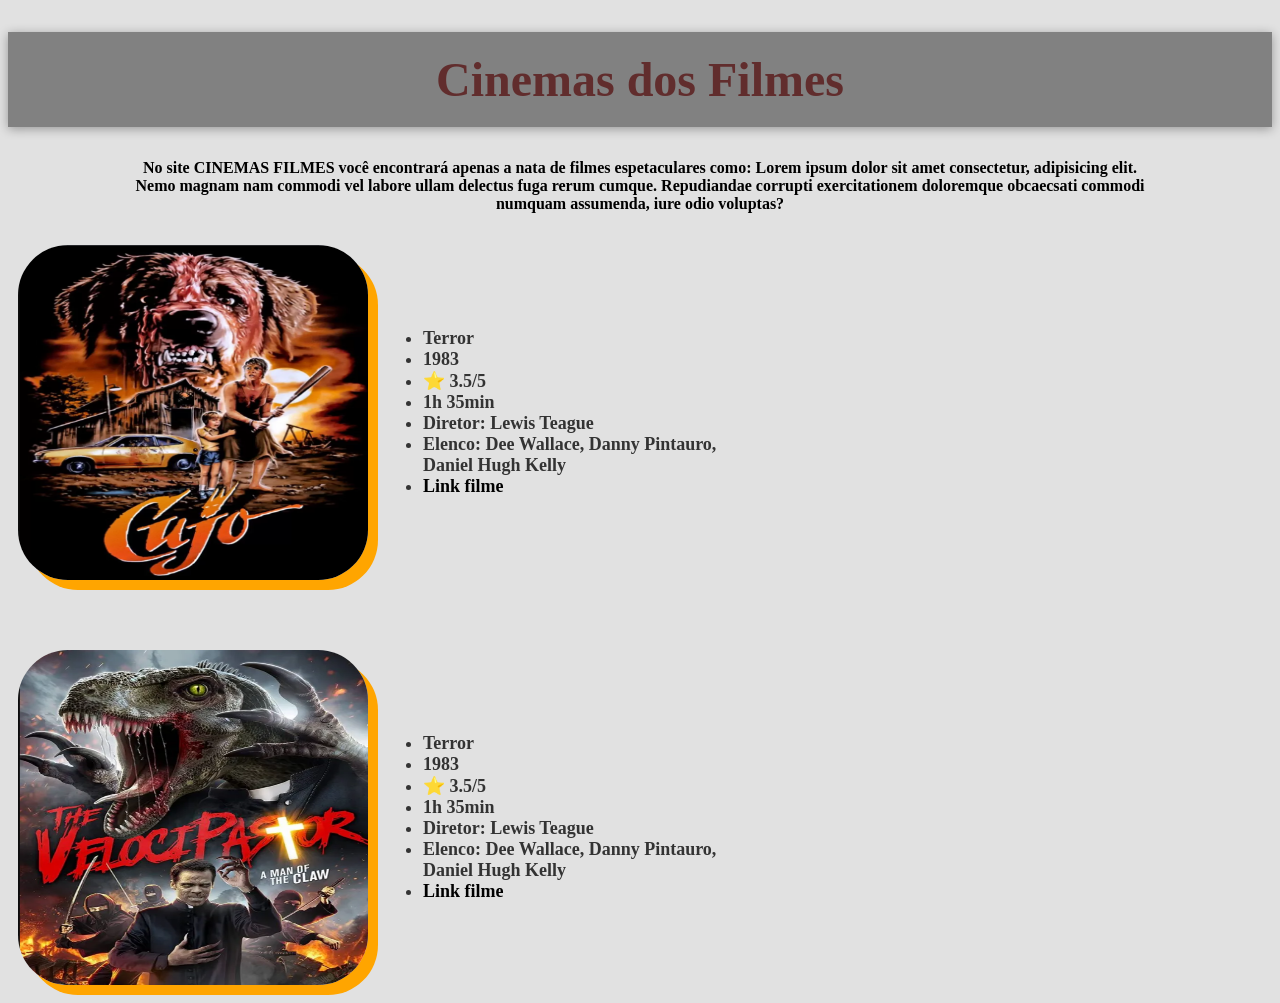
==== principal/main.html @ c0a6727c "tente" ====
<!DOCTYPE html>
<html lang="pt-br">
<head>
    <meta charset="UTF-8">
    <meta name="viewport" content="width=device-width, initial-scale=1.0">
    <title>Absolute Cinemas</title>
    <link rel="stylesheet" href="style.css">
</head>
<link rel="icon" href="cinema.JPG" type="image/JPG">
<style>
    
    
  </style>
<link rel="icon" href="imagens-maneiras/cinema.JPG" type="image/JPG">
<body>

    <h1 class="cent">Cinemas dos Filmes</h1>

    <h4 class="descricao">No site CINEMAS FILMES você encontrará apenas a nata de filmes espetaculares como: Lorem ipsum dolor sit amet consectetur, adipisicing elit. Nemo magnam nam commodi vel labore ullam delectus fuga rerum cumque. Repudiandae corrupti exercitationem doloremque obcaecsati commodi numquam assumenda, iure odio voluptas?</h4>


    <div class="containerG">
    <img src="imagens-maneiras/Screenshot 2025-05-13 201615.png" alt="sim" class="Cujo">

    <ul>
      <li class="lista">Terror</li>
      <li class="lista">1983</li>
      <li class="lista">⭐ 3.5/5</li>
      <li class="lista">1h 35min</li>  
      <li class="lista">Diretor: Lewis Teague</li>
      <li class="lista">Elenco: Dee Wallace, Danny Pintauro, <br>Daniel Hugh Kelly</li>
      <li class="lista"><a class="teste" href="https://www.adorocinema.com/filmes/filme-2208/">Link filme</a></li>
        </ul>
      </div>

    <div class="separacao"></div>

    <div class="containerG">
    <img src="imagens-maneiras/veloci.png" alt="sim" class="Cujo" >

    <ul>
      <li class="lista">Terror</li>
      <li class="lista">1983</li>
      <li class="lista">⭐ 3.5/5</li>
      <li class="lista">1h 35min</li>  
      <li class="lista">Diretor: Lewis Teague</li>
      <li class="lista">Elenco: Dee Wallace, Danny Pintauro, <br>Daniel Hugh Kelly</li>
      <li class="lista"><a class="teste" href="https://www.adorocinema.com/filmes/filme-2208/">Link filme</a></li>
        </ul>
      </div>
    
</body>
</html>
---- principal/style.css ----
body {
 background-color: rgb(225,225,225); 

}

.descricao {
    text-align: center;
    color: black;
    font-size: medium;
    font-family: Georgia, 'Times New Roman', Times, serif;
    margin-left: 3cm;
    margin-right: 3cm;
    
    
}


.cent {
  background-color: rgb(129, 129, 129);     
  color: rgb(97, 45, 45);                
  padding: 20px 0;             
  text-align: center;           
  box-shadow: 0 2px 10px #0005;
  font-size: xxx-large;   /* Não fazia ideia que xxx large existia */
  cursor: pointer;
  transition: background-color 0.3s;
}
.cent:hover {
  background-color: rgb(100, 100, 100);
}



.containerG {
  display: flex;               /* Organiza os itens na horizontal */
  align-items: center;         /* Alinha o texto e a imagem no centro vertical */
  gap: 5px;                   /* Espaço entre imagem e texto */
}

.Cujo {
  width: 350px; 
  height: 335px;
  margin: 10px;
  border-radius: 50px;     
  box-shadow: 10px 10px 0px orange;


}

.Cujo:hover{
  box-shadow: 0px 0px 25px 
}

.lista {
  font-size: 18px;
  color: #333;
  max-width: 500px;            /* Limita o tamanho do texto */
  font-weight: bold;
}


.teste{ 
  
  text-decoration: none;
  color: black;
}

.teste:hover{
  text-decoration: underline;
  color:  rgb(99, 27, 27);
}


.separacao{
  height: 50px;
  background-size: 10px;
}
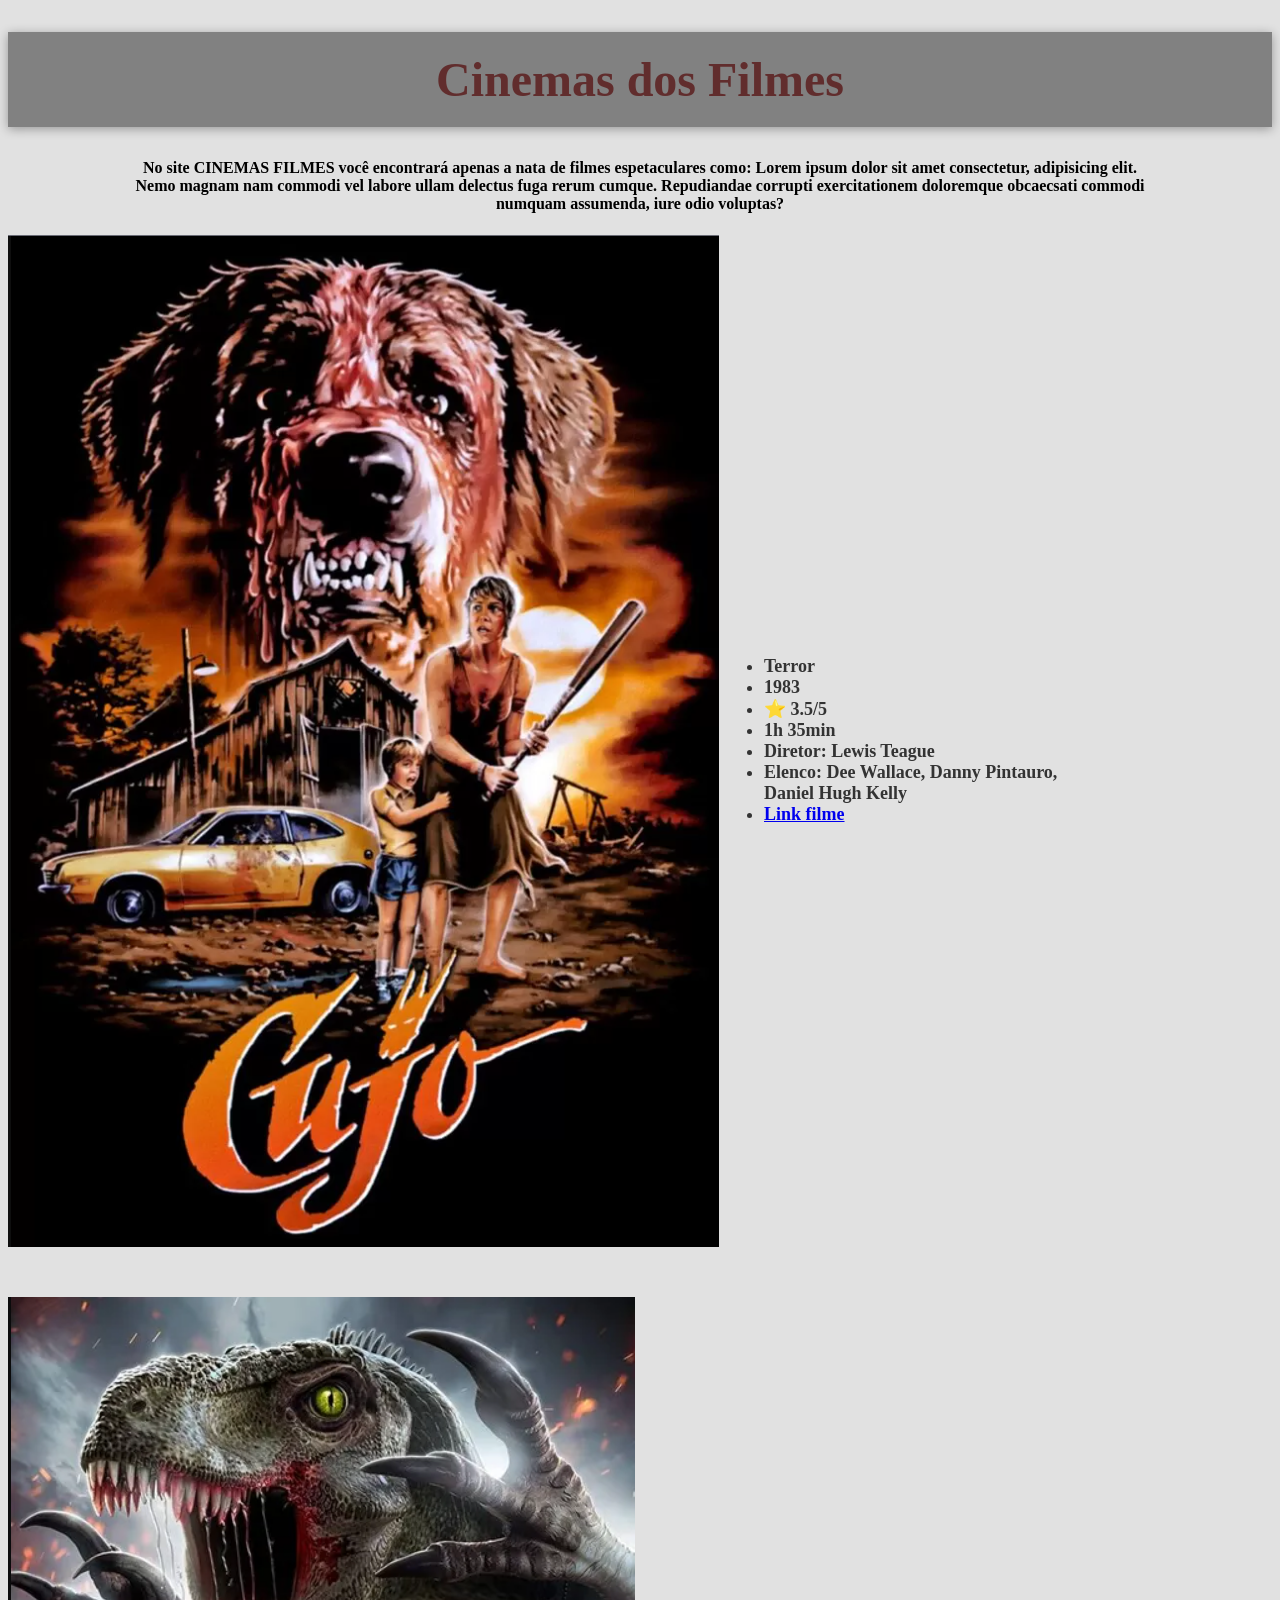
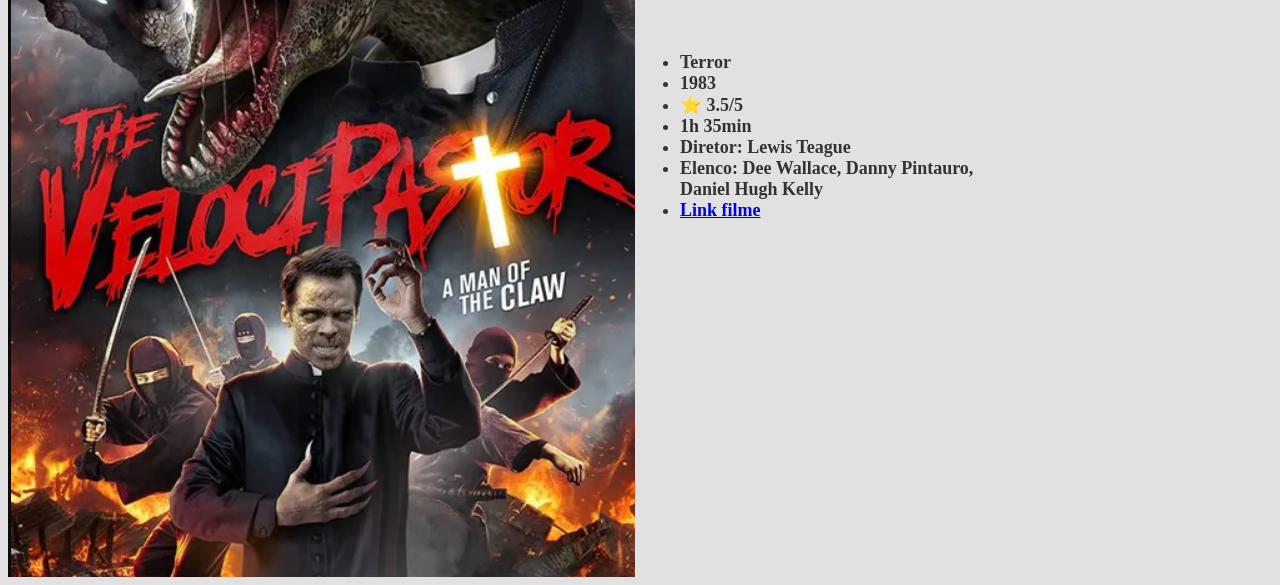
==== commit a86054f9: "kk" ====
--- a/principal/main.html
+++ b/principal/main.html
@@ -48,6 +48,10 @@
       <li class="lista"><a class="teste" href="https://www.adorocinema.com/filmes/filme-2208/">Link filme</a></li>
         </ul>
       </div>
+
+
+
+      <!-- Sua parte aqui em baixo -->
     
 </body>
 </html>
--- a/principal/style.css
+++ b/principal/style.css
@@ -37,7 +37,7 @@
   gap: 5px;                   /* Espaço entre imagem e texto */
 }
 
-.Cujo {
+.image {
   width: 350px; 
   height: 335px;
   margin: 10px;
@@ -47,7 +47,7 @@
 
 }
 
-.Cujo:hover{
+.image:hover{
   box-shadow: 0px 0px 25px 
 }
 
@@ -59,13 +59,24 @@
 }
 
 
-.teste{ 
+.box-img{ 
   
   text-decoration: none;
   color: black;
 }
 
-.teste:hover{
+.box-img:hover{
+  text-decoration: underline;
+  color:  rgb(99, 27, 27);
+}
+
+.box-img2{ 
+  
+  text-decoration: none;
+  color: black;
+}
+
+.box-img2:hover{
   text-decoration: underline;
   color:  rgb(99, 27, 27);
 }
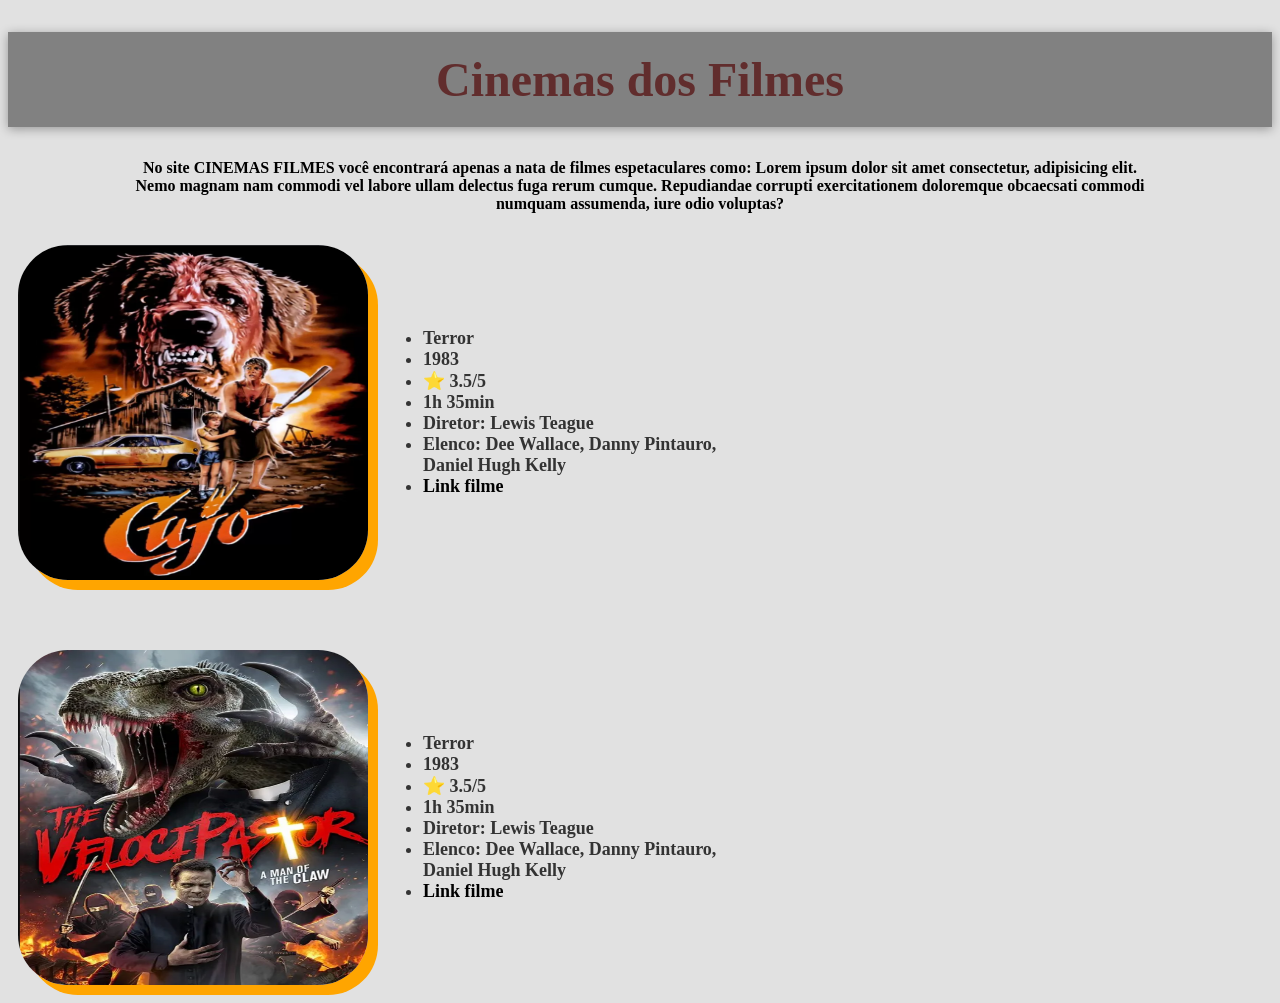
==== commit 076317b9: "teste" ====
--- a/principal/main.html
+++ b/principal/main.html
@@ -20,7 +20,7 @@
 
 
     <div class="containerG">
-    <img src="imagens-maneiras/Screenshot 2025-05-13 201615.png" alt="sim" class="Cujo">
+    <img src="imagens-maneiras/Screenshot 2025-05-13 201615.png" alt="sim" class="image">
 
     <ul>
       <li class="lista">Terror</li>
@@ -29,14 +29,14 @@
       <li class="lista">1h 35min</li>  
       <li class="lista">Diretor: Lewis Teague</li>
       <li class="lista">Elenco: Dee Wallace, Danny Pintauro, <br>Daniel Hugh Kelly</li>
-      <li class="lista"><a class="teste" href="https://www.adorocinema.com/filmes/filme-2208/">Link filme</a></li>
+      <li class="lista"><a class="link" href="https://www.adorocinema.com/filmes/filme-2208/">Link filme</a></li>
         </ul>
       </div>
 
     <div class="separacao"></div>
 
     <div class="containerG">
-    <img src="imagens-maneiras/veloci.png" alt="sim" class="Cujo" >
+    <img src="imagens-maneiras/veloci.png" alt="sim" class="image" >
 
     <ul>
       <li class="lista">Terror</li>
@@ -45,7 +45,7 @@
       <li class="lista">1h 35min</li>  
       <li class="lista">Diretor: Lewis Teague</li>
       <li class="lista">Elenco: Dee Wallace, Danny Pintauro, <br>Daniel Hugh Kelly</li>
-      <li class="lista"><a class="teste" href="https://www.adorocinema.com/filmes/filme-2208/">Link filme</a></li>
+      <li class="lista"><a class="link" href="https://www.adorocinema.com/filmes/filme-2208/">Link filme</a></li>
         </ul>
       </div>
 
--- a/principal/style.css
+++ b/principal/style.css
@@ -51,6 +51,20 @@
   box-shadow: 0px 0px 25px 
 }
 
+.image {
+  width: 350px; 
+  height: 335px;
+  margin: 10px;
+  border-radius: 50px;     
+  box-shadow: 10px 10px 0px orange;
+
+
+}
+
+.image1:hover{
+  box-shadow: 0px 0px 25px 
+}
+
 .lista {
   font-size: 18px;
   color: #333;
@@ -59,13 +73,13 @@
 }
 
 
-.box-img{ 
+.link{ 
   
   text-decoration: none;
   color: black;
 }
 
-.box-img:hover{
+.link:hover{
   text-decoration: underline;
   color:  rgb(99, 27, 27);
 }
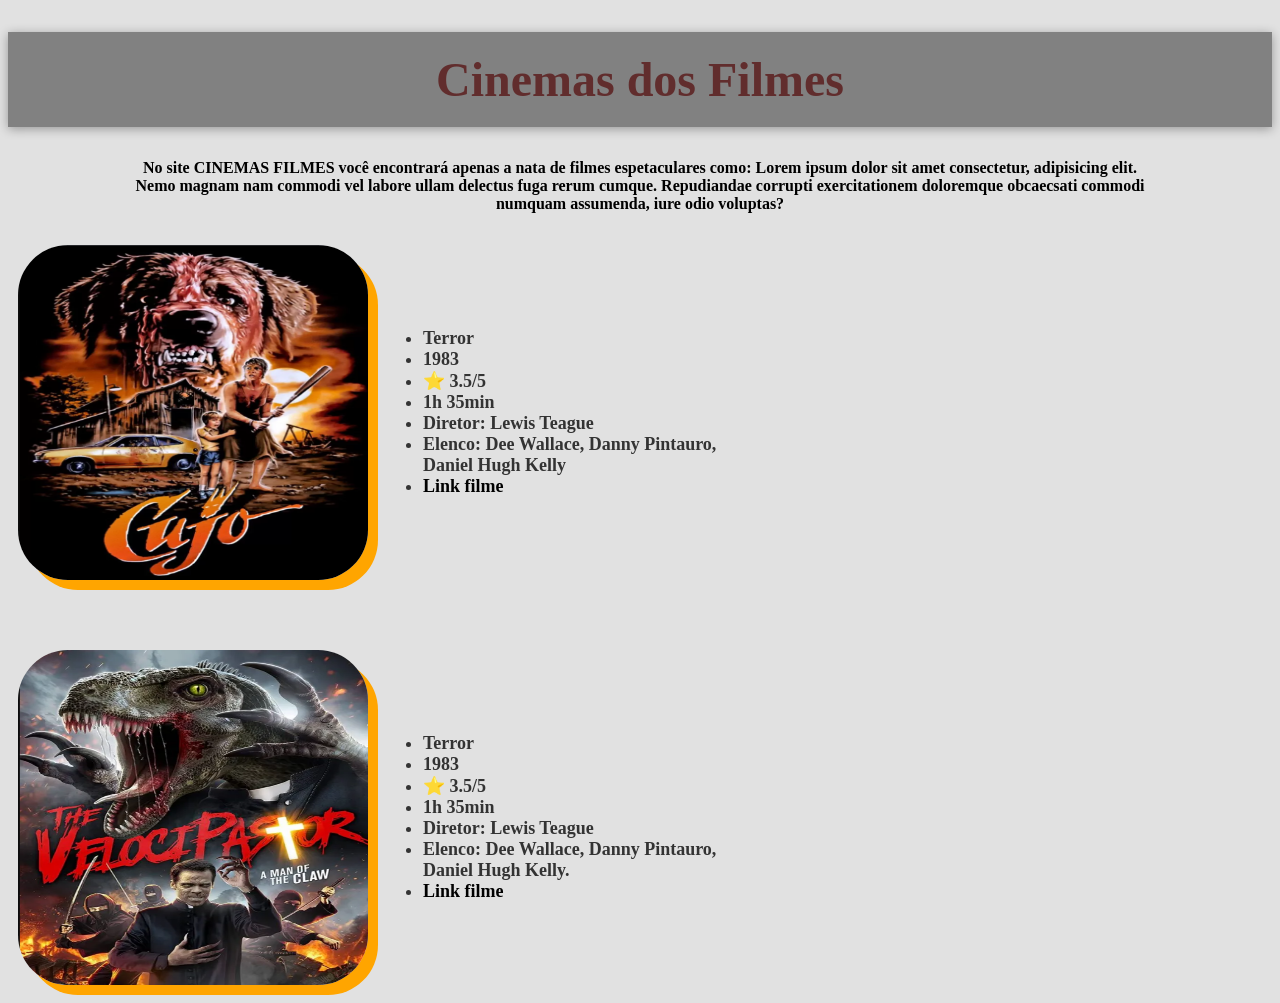
==== commit 78572041: "foi?" ====
--- a/principal/main.html
+++ b/principal/main.html
@@ -44,7 +44,7 @@
       <li class="lista">⭐ 3.5/5</li>
       <li class="lista">1h 35min</li>  
       <li class="lista">Diretor: Lewis Teague</li>
-      <li class="lista">Elenco: Dee Wallace, Danny Pintauro, <br>Daniel Hugh Kelly</li>
+      <li class="lista">Elenco: Dee Wallace, Danny Pintauro, <br>Daniel Hugh Kelly.</li>
       <li class="lista"><a class="link" href="https://www.adorocinema.com/filmes/filme-2208/">Link filme</a></li>
         </ul>
       </div>
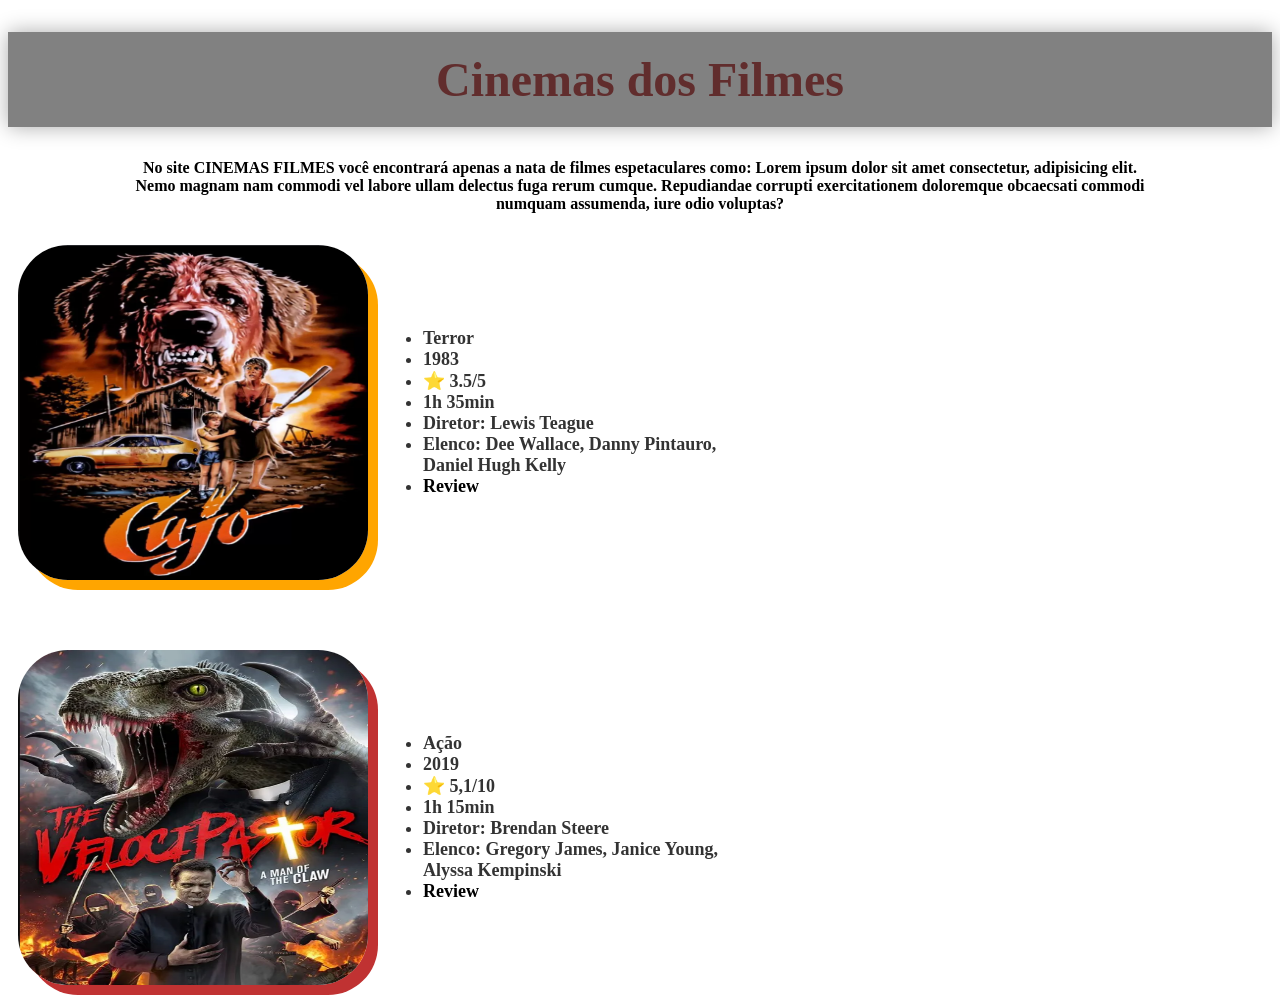
==== commit 2e213280: "sim?" ====
--- a/principal/main.html
+++ b/principal/main.html
@@ -7,13 +7,8 @@
     <link rel="stylesheet" href="style.css">
 </head>
 <link rel="icon" href="cinema.JPG" type="image/JPG">
-<style>
-    
-    
-  </style>
 <link rel="icon" href="imagens-maneiras/cinema.JPG" type="image/JPG">
 <body>
-
     <h1 class="cent">Cinemas dos Filmes</h1>
 
     <h4 class="descricao">No site CINEMAS FILMES você encontrará apenas a nata de filmes espetaculares como: Lorem ipsum dolor sit amet consectetur, adipisicing elit. Nemo magnam nam commodi vel labore ullam delectus fuga rerum cumque. Repudiandae corrupti exercitationem doloremque obcaecsati commodi numquam assumenda, iure odio voluptas?</h4>
@@ -29,23 +24,23 @@
       <li class="lista">1h 35min</li>  
       <li class="lista">Diretor: Lewis Teague</li>
       <li class="lista">Elenco: Dee Wallace, Danny Pintauro, <br>Daniel Hugh Kelly</li>
-      <li class="lista"><a class="link" href="https://www.adorocinema.com/filmes/filme-2208/">Link filme</a></li>
+      <li class="lista"><a class="link" href="https://www.adorocinema.com/filmes/filme-2208/">Review</a></li>
         </ul>
       </div>
 
     <div class="separacao"></div>
 
     <div class="containerG">
-    <img src="imagens-maneiras/veloci.png" alt="sim" class="image" >
+    <img src="imagens-maneiras/veloci.png" alt="sim" class="image2" >
 
     <ul>
-      <li class="lista">Terror</li>
-      <li class="lista">1983</li>
-      <li class="lista">⭐ 3.5/5</li>
-      <li class="lista">1h 35min</li>  
-      <li class="lista">Diretor: Lewis Teague</li>
-      <li class="lista">Elenco: Dee Wallace, Danny Pintauro, <br>Daniel Hugh Kelly.</li>
-      <li class="lista"><a class="link" href="https://www.adorocinema.com/filmes/filme-2208/">Link filme</a></li>
+      <li class="lista">Ação</li>
+      <li class="lista">2019</li>
+      <li class="lista">⭐ 5,1/10</li>
+      <li class="lista">1h 15min</li>  
+      <li class="lista">Diretor: Brendan Steere</li>
+      <li class="lista">Elenco: Gregory James, Janice Young,<br> Alyssa Kempinski</li>
+      <li class="lista"><a class="link" href="https://www.adorocinema.com/filmes/filme-2208/">Review</a></li>
         </ul>
       </div>
 
--- a/principal/style.css
+++ b/principal/style.css
@@ -1,7 +1,12 @@
-body {
- background-color: rgb(225,225,225); 
+bodyY {
+  background-image: url("imagens-maneiras/background.jpg"); /* Caminho da imagem */
+  background-size: cover;        /* Faz a imagem cobrir toda a tela */
+  background-repeat: no-repeat;  /* Impede que a imagem fique se repetindo */
+  background-position: center;   /* Centraliza a imagem */
+  height: 100;                 /* Garante altura da viewport */
+  margin: 0;                     /* Remove margem padrão do body */
+}
 
-}
 
 .descricao {
     text-align: center;
@@ -20,11 +25,17 @@
   color: rgb(97, 45, 45);                
   padding: 20px 0;             
   text-align: center;           
-  box-shadow: 0 2px 10px #0005;
+  box-shadow: 0 0px 20px #0005;
   font-size: xxx-large;   /* Não fazia ideia que xxx large existia */
-  cursor: pointer;
+  cursor: crosshair;
   transition: background-color 0.3s;
+  top: 0%;
+  width: 100%;
+
 }
+
+
+
 .cent:hover {
   background-color: rgb(100, 100, 100);
 }
@@ -48,21 +59,21 @@
 }
 
 .image:hover{
-  box-shadow: 0px 0px 25px 
+  box-shadow: 0px 0px 45px orange 
 }
 
-.image {
+.image2 {
   width: 350px; 
   height: 335px;
   margin: 10px;
   border-radius: 50px;     
-  box-shadow: 10px 10px 0px orange;
+  box-shadow: 10px 10px 0px rgb(192 50 50);
 
 
 }
 
-.image1:hover{
-  box-shadow: 0px 0px 25px 
+.image2:hover{
+  box-shadow: 0px 0px 25px rgb(192 50 50);
 }
 
 .lista {
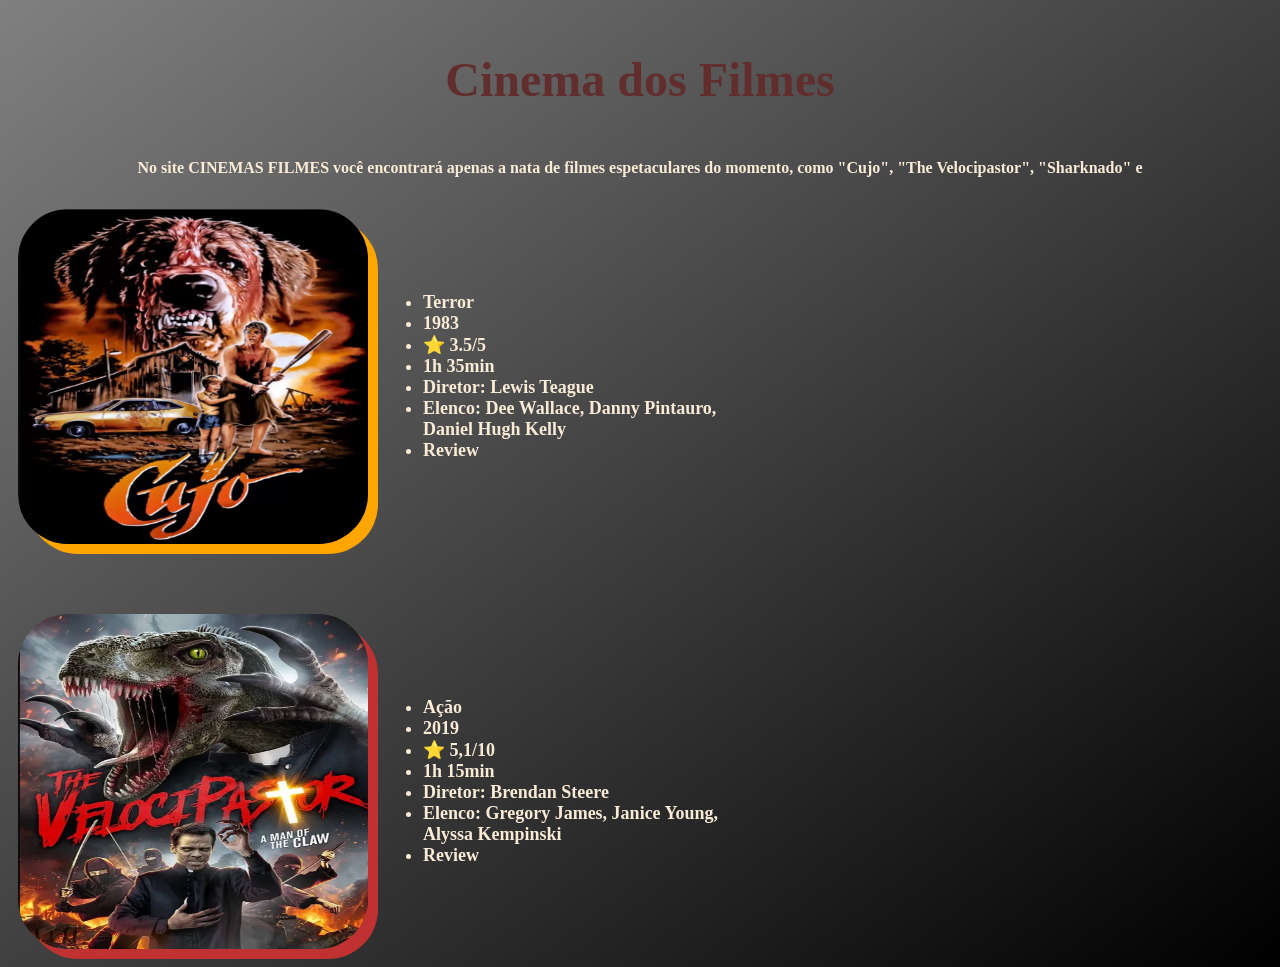
==== commit f0af99e8: "Cabou a criatividade" ====
--- a/principal/main.html
+++ b/principal/main.html
@@ -9,9 +9,9 @@
 <link rel="icon" href="cinema.JPG" type="image/JPG">
 <link rel="icon" href="imagens-maneiras/cinema.JPG" type="image/JPG">
 <body>
-    <h1 class="cent">Cinemas dos Filmes</h1>
+    <div><h1 class="cent">Cinema dos Filmes</h1></div>
 
-    <h4 class="descricao">No site CINEMAS FILMES você encontrará apenas a nata de filmes espetaculares como: Lorem ipsum dolor sit amet consectetur, adipisicing elit. Nemo magnam nam commodi vel labore ullam delectus fuga rerum cumque. Repudiandae corrupti exercitationem doloremque obcaecsati commodi numquam assumenda, iure odio voluptas?</h4>
+    <h4 class="descricao">No site CINEMAS FILMES você encontrará apenas a nata de filmes espetaculares do momento, como "Cujo", "The Velocipastor", "Sharknado" e </h4>
 
 
     <div class="containerG">
@@ -40,7 +40,7 @@
       <li class="lista">1h 15min</li>  
       <li class="lista">Diretor: Brendan Steere</li>
       <li class="lista">Elenco: Gregory James, Janice Young,<br> Alyssa Kempinski</li>
-      <li class="lista"><a class="link" href="https://www.adorocinema.com/filmes/filme-2208/">Review</a></li>
+      <li class="lista"><a class="link" href="https://www.imdb.com/pt/title/tt1843303/">Review</a></li>
         </ul>
       </div>
 
@@ -48,5 +48,15 @@
 
       <!-- Sua parte aqui em baixo -->
     
-</body>
+</body> <!-- Feito apenas para ficar diferente -->
+<script> 
+  const cent = document.querySelector('.cent');
+
+  cent.addEventListener('mouseover', () => {
+    const corAleatoria = '#' + Math.floor(Math.random()*16777215).toString(16);
+    cent.style.color = corAleatoria;
+  });
+
+</script>
+
 </html>
--- a/principal/style.css
+++ b/principal/style.css
@@ -1,16 +1,11 @@
-bodyY {
-  background-image: url("imagens-maneiras/background.jpg"); /* Caminho da imagem */
-  background-size: cover;        /* Faz a imagem cobrir toda a tela */
-  background-repeat: no-repeat;  /* Impede que a imagem fique se repetindo */
-  background-position: center;   /* Centraliza a imagem */
-  height: 100;                 /* Garante altura da viewport */
-  margin: 0;                     /* Remove margem padrão do body */
+body {
+  background-image: linear-gradient(to bottom right, gray, black);;
 }
 
 
 .descricao {
     text-align: center;
-    color: black;
+    color: antiquewhite;
     font-size: medium;
     font-family: Georgia, 'Times New Roman', Times, serif;
     margin-left: 3cm;
@@ -21,14 +16,12 @@
 
 
 .cent {
-  background-color: rgb(129, 129, 129);     
   color: rgb(97, 45, 45);                
   padding: 20px 0;             
   text-align: center;           
-  box-shadow: 0 0px 20px #0005;
+  
   font-size: xxx-large;   /* Não fazia ideia que xxx large existia */
-  cursor: crosshair;
-  transition: background-color 0.3s;
+  transition: color 0.3s ease;
   top: 0%;
   width: 100%;
 
@@ -36,8 +29,8 @@
 
 
 
-.cent:hover {
-  background-color: rgb(100, 100, 100);
+.cent:h/over {
+  color: rgb(100, 100, 100);
 }
 
 
@@ -73,12 +66,12 @@
 }
 
 .image2:hover{
-  box-shadow: 0px 0px 25px rgb(192 50 50);
+  box-shadow: 0px 0px 45px rgb(192 50 50);
 }
 
 .lista {
   font-size: 18px;
-  color: #333;
+  color: antiquewhite;
   max-width: 500px;            /* Limita o tamanho do texto */
   font-weight: bold;
 }
@@ -87,7 +80,7 @@
 .link{ 
   
   text-decoration: none;
-  color: black;
+  color: antiquewhite;
 }
 
 .link:hover{
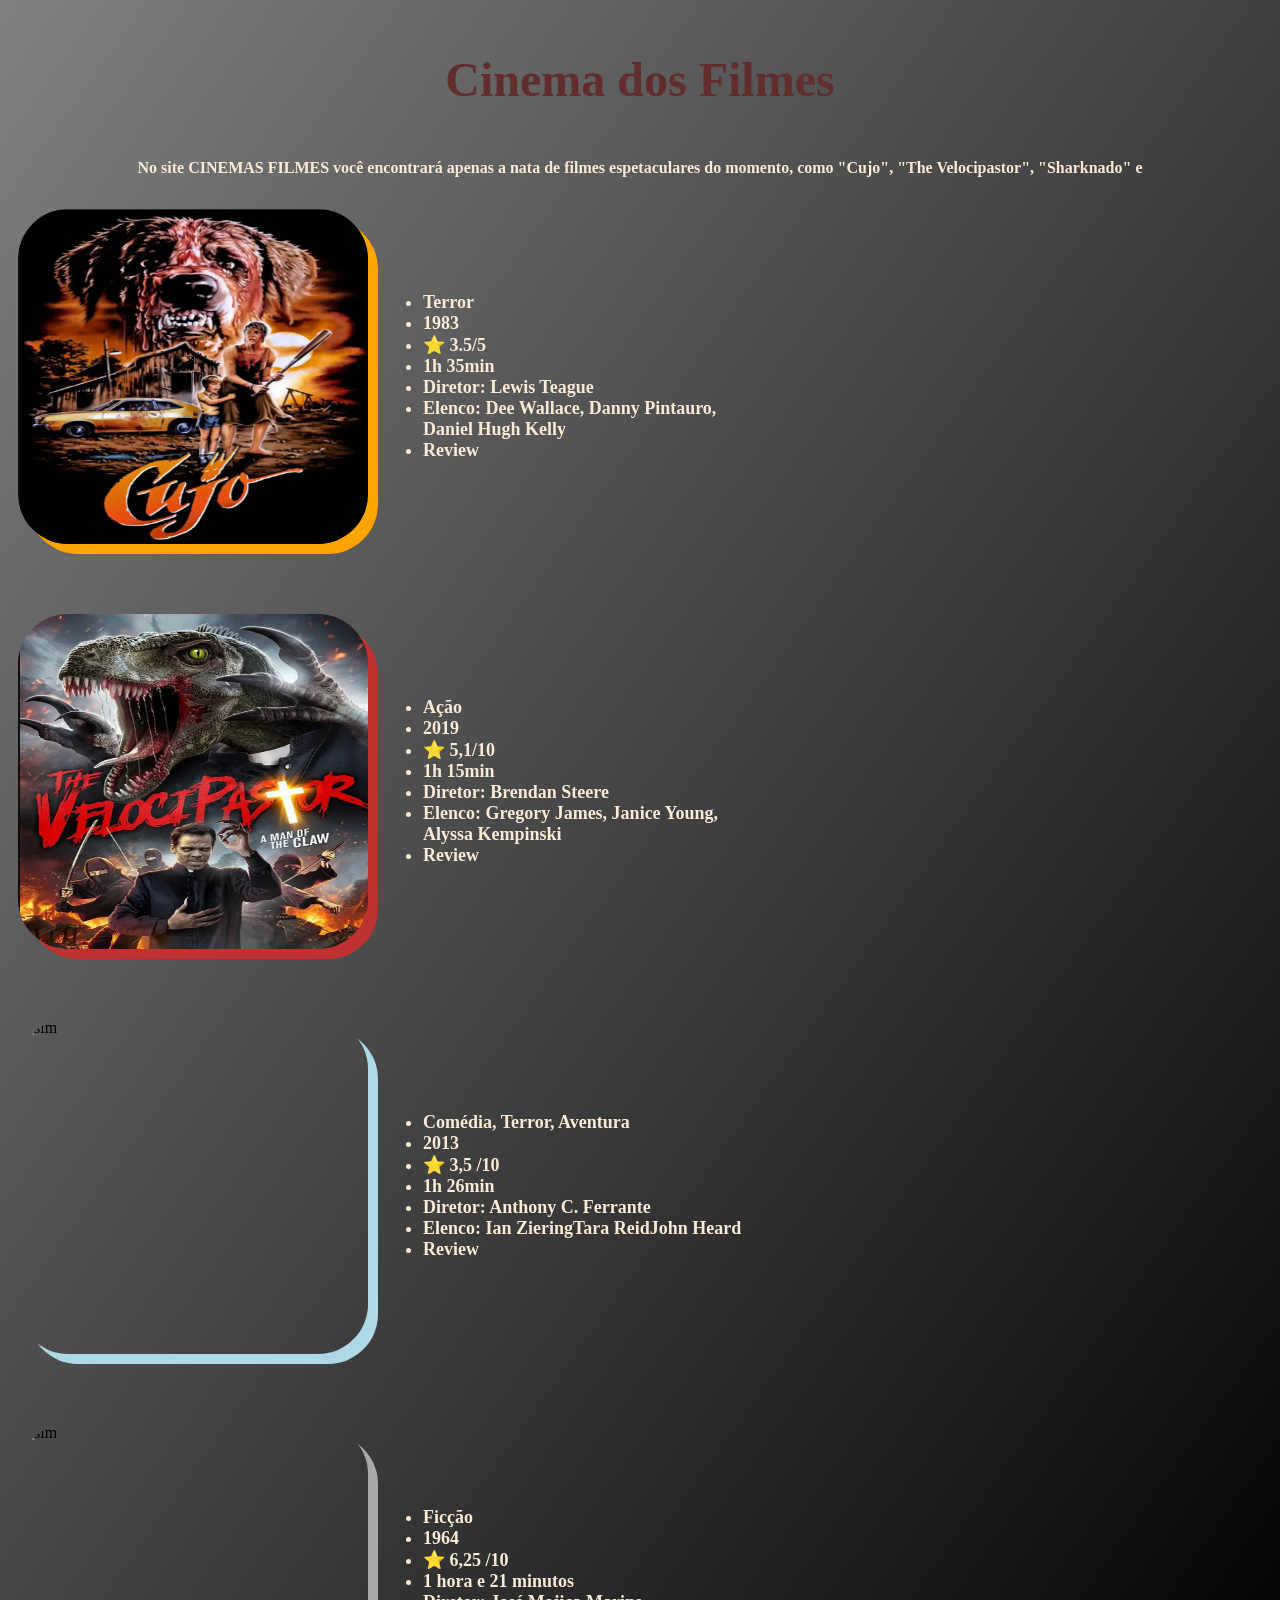
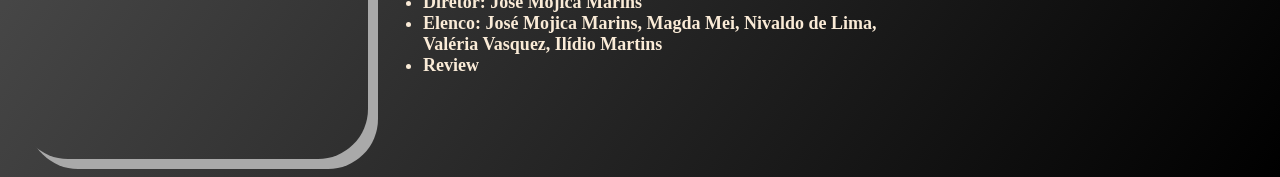
==== commit 5e12a153: "Apenas fiz minha parte, vamos conversar sobre outras mudanças no designe agora." ====
--- a/principal/main.html
+++ b/principal/main.html
@@ -44,7 +44,37 @@
         </ul>
       </div>
 
+      <div class="separacao"></div>
 
+    <div class="containerG">
+    <img src="C:\Users\Gustavo Marx\Downloads\Projetoweb\principal\imagens-maneiras\Sharknado Party.jpg" alt="sim" class="image3" >
+
+    <ul>
+      <li class="lista">Comédia, Terror, Aventura</li>
+      <li class="lista">2013</li>
+      <li class="lista">⭐ 3,5 /10</li>
+      <li class="lista">1h 26min</li>  
+      <li class="lista">Diretor: Anthony C. Ferrante</li>
+      <li class="lista">Elenco: Ian ZieringTara ReidJohn Heard</li>
+      <li class="lista"><a class="link" href="https://www.imdb.com/pt/title/tt2724064/">Review</a></li>
+        </ul>
+      </div>
+
+       <div class="separacao"></div>
+
+    <div class="containerG">
+    <img src="https://i.pinimg.com/736x/2e/1a/69/2e1a690fd3539438a6db783becac2fbd.jpg" alt="sim" class="image4" >
+
+    <ul>
+      <li class="lista">Ficção</li>
+      <li class="lista">1964</li>
+      <li class="lista">⭐ 6,25 /10</li>
+      <li class="lista">1 hora e 21 minutos</li>  
+      <li class="lista">Diretor: José Mojica Marins</li>
+      <li class="lista">Elenco:  José Mojica Marins, Magda Mei, Nivaldo de Lima,<br>Valéria Vasquez, Ilídio Martins</li>
+      <li class="lista"><a class="link" href="https://47.mostra.org/arquivo/filme/833">Review</a></li>
+        </ul>
+      </div>
 
       <!-- Sua parte aqui em baixo -->
     
--- a/principal/style.css
+++ b/principal/style.css
@@ -69,6 +69,30 @@
   box-shadow: 0px 0px 45px rgb(192 50 50);
 }
 
+.image3 {
+  width: 350px; 
+  height: 335px;
+  margin: 10px;
+  border-radius: 50px;     
+  box-shadow: 10px 10px 0px lightblue;
+}
+
+.image3:hover{
+  box-shadow: 0px 0px 45px lightblue
+}
+
+.image4 {
+  width: 350px; 
+  height: 335px;
+  margin: 10px;
+  border-radius: 50px;     
+  box-shadow: 10px 10px 0px darkgray;
+}
+
+.image4:hover{
+  box-shadow: 0px 0px 45px darkgray;
+}
+
 .lista {
   font-size: 18px;
   color: antiquewhite;
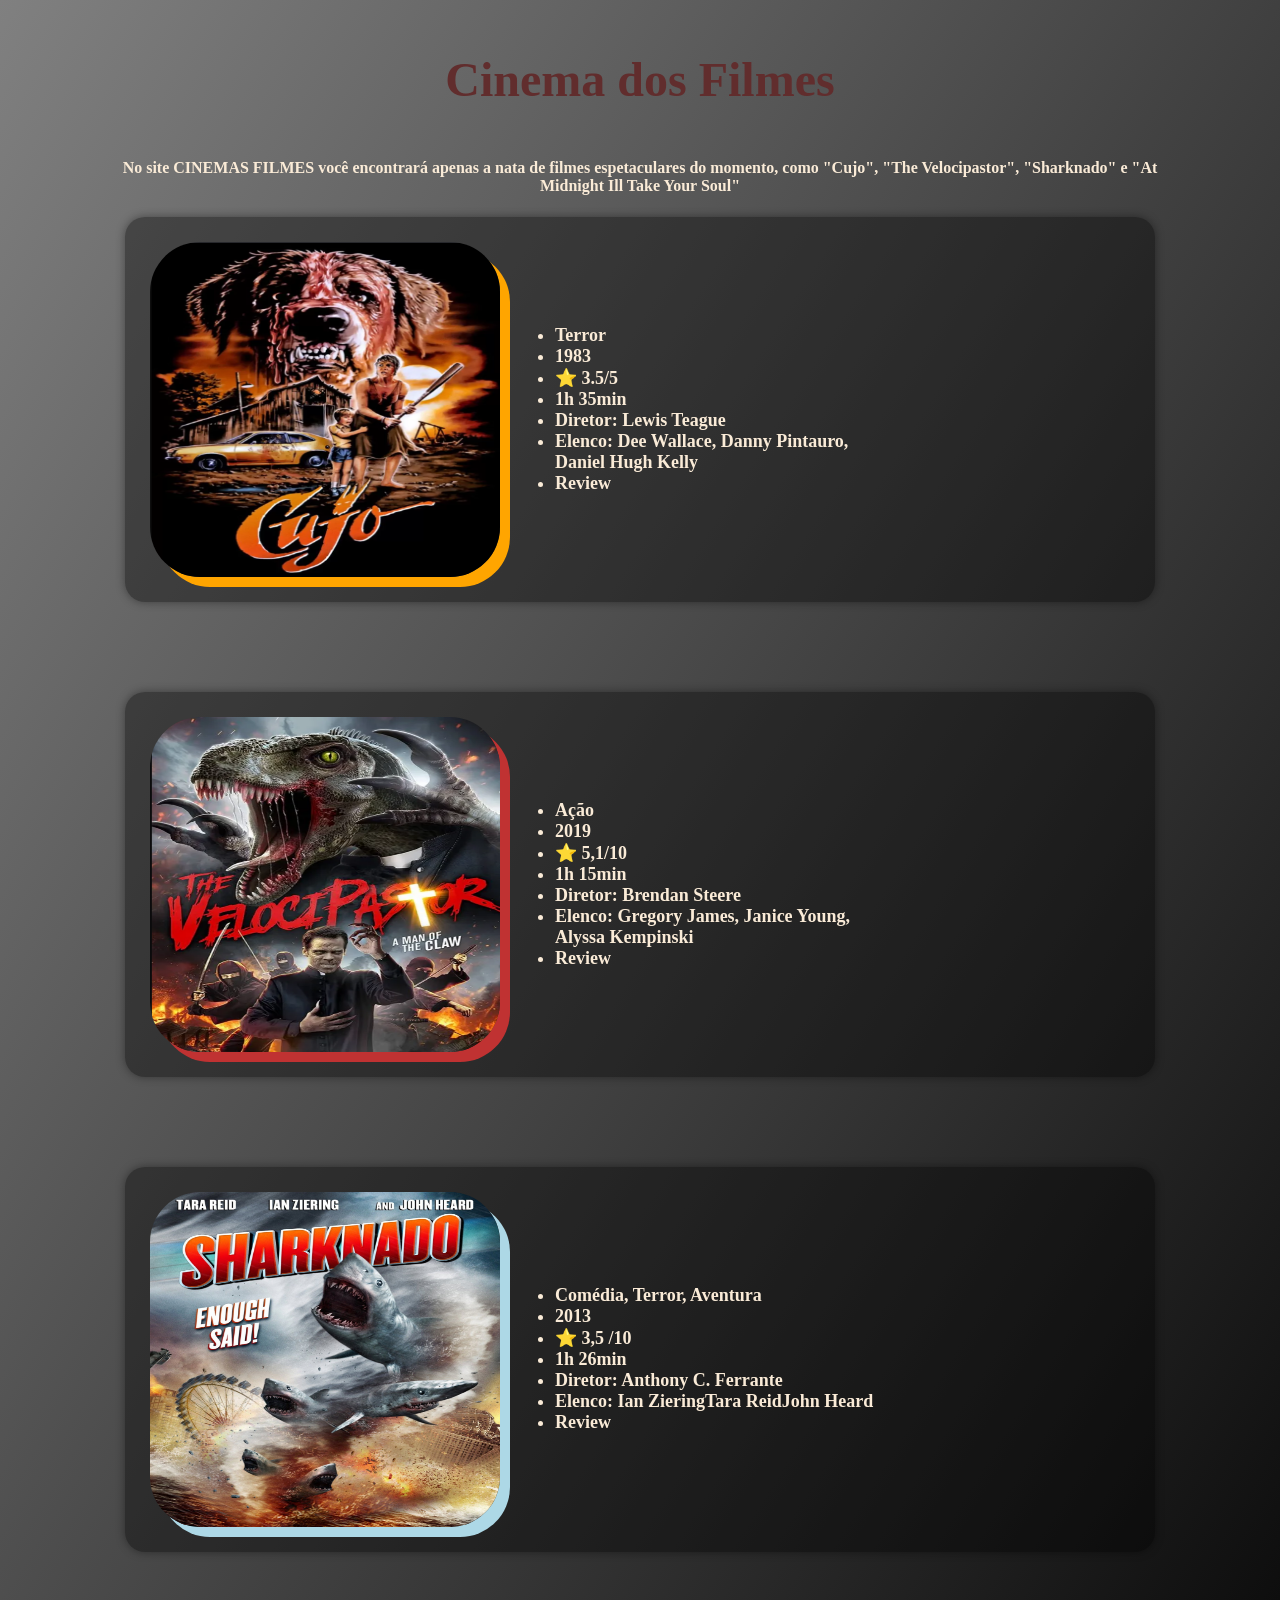
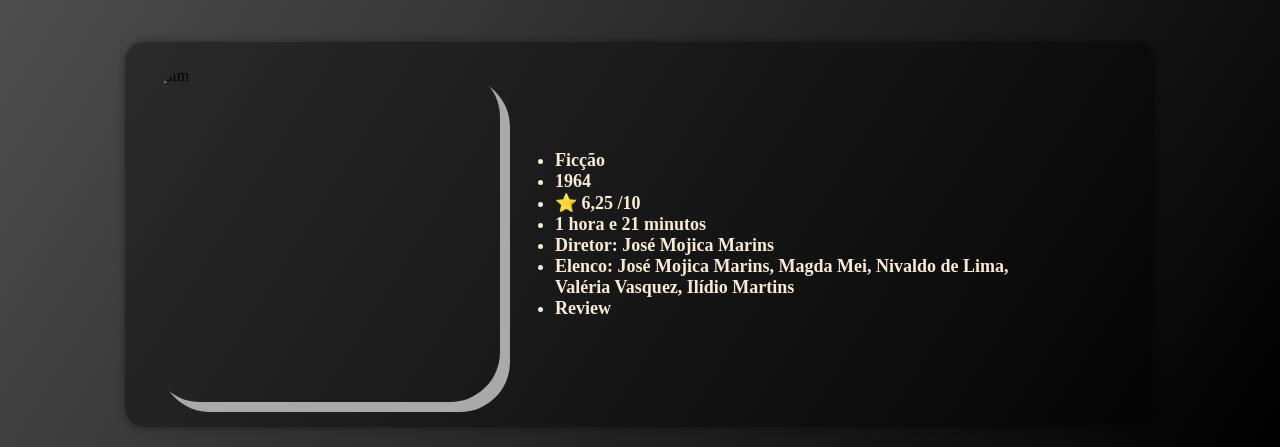
==== commit a0709832: "ae" ====
--- a/principal/main.html
+++ b/principal/main.html
@@ -11,7 +11,7 @@
 <body>
     <div><h1 class="cent">Cinema dos Filmes</h1></div>
 
-    <h4 class="descricao">No site CINEMAS FILMES você encontrará apenas a nata de filmes espetaculares do momento, como "Cujo", "The Velocipastor", "Sharknado" e </h4>
+    <h4 class="descricao">No site CINEMAS FILMES você encontrará apenas a nata de filmes espetaculares do momento, como "Cujo", "The Velocipastor", "Sharknado" e "At Midnight Ill Take Your Soul"</h4>
 
 
     <div class="containerG">
@@ -40,14 +40,18 @@
       <li class="lista">1h 15min</li>  
       <li class="lista">Diretor: Brendan Steere</li>
       <li class="lista">Elenco: Gregory James, Janice Young,<br> Alyssa Kempinski</li>
-      <li class="lista"><a class="link" href="https://www.imdb.com/pt/title/tt1843303/">Review</a></li>
+      <li class="lista"><a class="link2" href="https://www.imdb.com/pt/title/tt1843303/">Review</a></li>
         </ul>
       </div>
 
       <div class="separacao"></div>
 
-    <div class="containerG">
-    <img src="C:\Users\Gustavo Marx\Downloads\Projetoweb\principal\imagens-maneiras\Sharknado Party.jpg" alt="sim" class="image3" >
+
+
+      <!-- Sua parte aqui em baixo -->
+
+          <div class="containerG">
+    <img src="imagens-maneiras/380484.jpeg" alt="sim" class="image3" >
 
     <ul>
       <li class="lista">Comédia, Terror, Aventura</li>
@@ -56,7 +60,7 @@
       <li class="lista">1h 26min</li>  
       <li class="lista">Diretor: Anthony C. Ferrante</li>
       <li class="lista">Elenco: Ian ZieringTara ReidJohn Heard</li>
-      <li class="lista"><a class="link" href="https://www.imdb.com/pt/title/tt2724064/">Review</a></li>
+      <li class="lista"><a class="link3" href="https://www.imdb.com/pt/title/tt2724064/">Review</a></li>
         </ul>
       </div>
 
@@ -72,11 +76,9 @@
       <li class="lista">1 hora e 21 minutos</li>  
       <li class="lista">Diretor: José Mojica Marins</li>
       <li class="lista">Elenco:  José Mojica Marins, Magda Mei, Nivaldo de Lima,<br>Valéria Vasquez, Ilídio Martins</li>
-      <li class="lista"><a class="link" href="https://47.mostra.org/arquivo/filme/833">Review</a></li>
+      <li class="lista"><a class="link4" href="https://47.mostra.org/arquivo/filme/833">Review</a></li>
         </ul>
       </div>
-
-      <!-- Sua parte aqui em baixo -->
     
 </body> <!-- Feito apenas para ficar diferente -->
 <script> 
@@ -89,4 +91,4 @@
 
 </script>
 
-</html>
+</html>
--- a/principal/style.css
+++ b/principal/style.css
@@ -36,9 +36,16 @@
 
 
 .containerG {
-  display: flex;               /* Organiza os itens na horizontal */
-  align-items: center;         /* Alinha o texto e a imagem no centro vertical */
-  gap: 5px;                   /* Espaço entre imagem e texto */
+  display: flex;
+  align-items: center;
+  gap: 5px;
+  background-color: rgba(0, 0, 0, 0.4); 
+  border-radius: 20px;
+  padding: 15px;
+  margin: 20px auto;
+  width: 90%;
+  max-width: 1000px;
+  box-shadow: 0 0 10px #0006;
 }
 
 .image {
@@ -96,7 +103,7 @@
 .lista {
   font-size: 18px;
   color: antiquewhite;
-  max-width: 500px;            /* Limita o tamanho do texto */
+  max-width: 500px;            
   font-weight: bold;
 }
 
@@ -109,7 +116,39 @@
 
 .link:hover{
   text-decoration: underline;
-  color:  rgb(99, 27, 27);
+  color:  rgb(177, 100, 11);
+}
+
+.link2{ 
+  
+  text-decoration: none;
+  color: antiquewhite;
+}
+
+.link2:hover{
+  text-decoration: underline;
+  color:  rgb(100, 8, 8);
+}
+
+.link3{ 
+  
+  text-decoration: none;
+  color: antiquewhite;
+}
+
+.link3:hover{
+  text-decoration: underline;
+  color:  rgb(125, 168, 168);
+}
+.link4{ 
+  
+  text-decoration: none;
+  color: antiquewhite;
+}
+
+.link4:hover{
+  text-decoration: underline;
+  color:  rgb(143, 143, 143);
 }
 
 .box-img2{ 
@@ -127,5 +166,4 @@
 .separacao{
   height: 50px;
   background-size: 10px;
-}
-
+}
